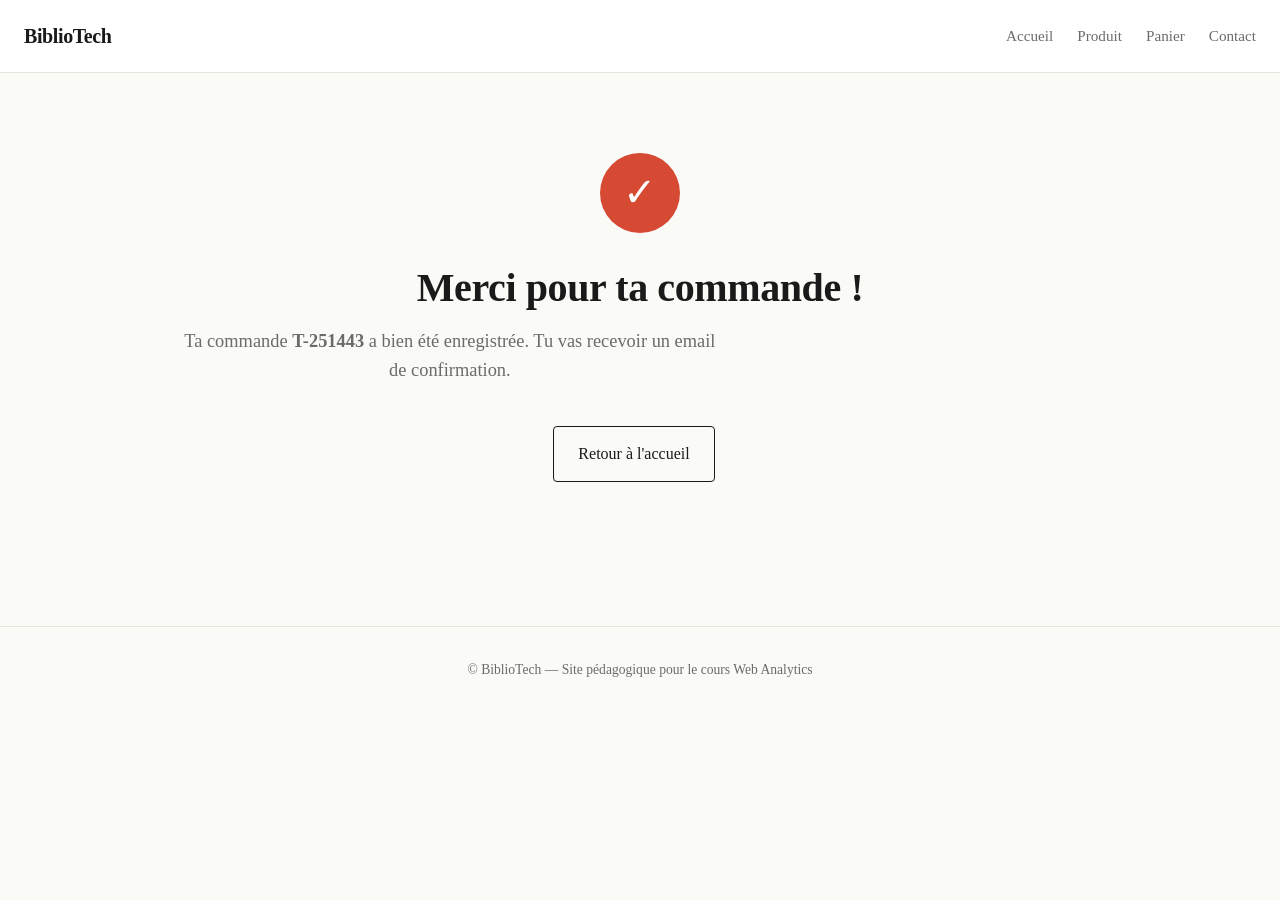
==== confirmation.html @ 1cd93418 "Add files via upload" ====
<!DOCTYPE html>
<html lang="fr">
<head>
  <meta charset="UTF-8" />
  <meta name="viewport" content="width=device-width, initial-scale=1.0" />
  <title>BiblioTech — Commande confirmée</title>
  <link rel="stylesheet" href="style.css" />

  <!-- Colle ton conteneur GTM ici (cf. index.html) -->

  <!-- =========================================================
       dataLayer initial : purchase (événement clé GA4 e-commerce)
       transaction_id généré aléatoirement pour simuler une vraie commande
       ========================================================= -->
  <script>
    window.dataLayer = window.dataLayer || [];
    var transactionId = "T-" + Math.floor(Math.random() * 1000000);

    window.dataLayer.push({
      event: "purchase",
      page_type: "confirmation",
      ecommerce: {
        transaction_id: transactionId,
        value: 29.90,
        tax: 0,
        shipping: 0,
        currency: "EUR",
        items: [{
          item_id: "BOOK-001",
          item_name: "Web Analytics pour débutants",
          item_category: "Livres",
          item_brand: "BiblioTech",
          price: 29.90,
          quantity: 1
        }]
      }
    });

    // Expose l'ID pour l'afficher à l'écran
    document.addEventListener("DOMContentLoaded", function () {
      var el = document.getElementById("transaction-id");
      if (el) el.textContent = transactionId;
    });
  </script>
</head>
<body>

  <header class="site-header">
    <a href="index.html" class="logo">BiblioTech</a>
    <nav class="nav">
      <a href="index.html">Accueil</a>
      <a href="produit.html">Produit</a>
      <a href="panier.html">Panier</a>
      <a href="contact.html">Contact</a>
    </nav>
  </header>

  <main>
    <section class="confirmation">
      <div class="check">✓</div>
      <h1>Merci pour ta commande !</h1>
      <p class="lede">
        Ta commande <strong id="transaction-id">T-000000</strong> a bien été
        enregistrée. Tu vas recevoir un email de confirmation.
      </p>
      <a href="index.html" class="btn btn-ghost">Retour à l'accueil</a>
    </section>
  </main>

  <footer class="site-footer">
    <p>© BiblioTech — Site pédagogique pour le cours Web Analytics</p>
  </footer>

  <script src="script.js"></script>
</body>
</html>
---- style.css ----
/* =========================================================
   BiblioTech — feuille de style pédagogique
   Tu peux modifier les couleurs ici si tu veux personnaliser
   ========================================================= */

:root {
  --bg: #fafaf7;
  --ink: #1a1a1a;
  --muted: #6b6b6b;
  --accent: #d64933;
  --border: #e5e5e0;
  --card: #ffffff;
}

* {
  box-sizing: border-box;
  margin: 0;
  padding: 0;
}

html, body {
  background: var(--bg);
  color: var(--ink);
  font-family: Georgia, "Times New Roman", serif;
  line-height: 1.6;
}

main {
  max-width: 980px;
  margin: 0 auto;
  padding: 3rem 1.5rem;
}

/* --- Header --- */
.site-header {
  display: flex;
  justify-content: space-between;
  align-items: center;
  padding: 1.25rem 1.5rem;
  border-bottom: 1px solid var(--border);
  background: var(--card);
}

.logo {
  font-weight: bold;
  font-size: 1.25rem;
  text-decoration: none;
  color: var(--ink);
  letter-spacing: -0.02em;
}

.nav {
  display: flex;
  gap: 1.5rem;
}

.nav a {
  text-decoration: none;
  color: var(--muted);
  font-size: 0.95rem;
}

.nav a:hover,
.nav a.active {
  color: var(--accent);
}

/* --- Typographie --- */
h1 {
  font-size: 2.5rem;
  line-height: 1.15;
  margin-bottom: 1rem;
  letter-spacing: -0.01em;
}

h3 {
  font-size: 1.1rem;
  margin-bottom: 0.5rem;
}

.eyebrow {
  text-transform: uppercase;
  letter-spacing: 0.15em;
  font-size: 0.75rem;
  color: var(--accent);
  margin-bottom: 1rem;
  font-family: Arial, sans-serif;
}

.lede {
  font-size: 1.15rem;
  color: var(--muted);
  margin-bottom: 2rem;
  max-width: 60ch;
}

.muted {
  color: var(--muted);
  font-size: 0.9rem;
}

/* --- Boutons --- */
.btn {
  display: inline-block;
  padding: 0.9rem 1.5rem;
  border: none;
  border-radius: 4px;
  font-family: inherit;
  font-size: 1rem;
  cursor: pointer;
  text-decoration: none;
  margin-right: 0.75rem;
  margin-top: 0.5rem;
}

.btn-primary {
  background: var(--accent);
  color: white;
}

.btn-primary:hover {
  background: #b53d2a;
}

.btn-ghost {
  background: transparent;
  color: var(--ink);
  border: 1px solid var(--ink);
}

/* --- Hero --- */
.hero {
  padding: 2rem 0 3rem;
}

/* --- Features --- */
.features {
  display: grid;
  grid-template-columns: repeat(auto-fit, minmax(220px, 1fr));
  gap: 1.5rem;
  margin-top: 3rem;
  padding-top: 3rem;
  border-top: 1px solid var(--border);
}

.feature {
  padding: 1rem 0;
}

.feature p {
  color: var(--muted);
  font-size: 0.95rem;
}

/* --- Page produit --- */
.product {
  display: grid;
  grid-template-columns: 1fr 1fr;
  gap: 3rem;
  align-items: start;
}

@media (max-width: 720px) {
  .product { grid-template-columns: 1fr; }
}

.book-cover {
  background: linear-gradient(135deg, #1a1a1a 0%, #2d2d2d 100%);
  color: white;
  aspect-ratio: 3/4;
  display: flex;
  align-items: center;
  justify-content: center;
  font-family: Georgia, serif;
  font-size: 2rem;
  text-align: center;
  border-radius: 4px;
  box-shadow: 0 20px 60px rgba(0,0,0,0.15);
}

.price {
  font-size: 1.75rem;
  font-weight: bold;
  color: var(--accent);
  margin: 1rem 0;
}

/* --- Panier --- */
.cart-item {
  display: grid;
  grid-template-columns: auto 1fr auto;
  gap: 1.5rem;
  align-items: center;
  padding: 1.5rem 0;
  border-bottom: 1px solid var(--border);
}

.cart-item-cover {
  width: 60px;
  height: 80px;
  background: #1a1a1a;
  color: white;
  display: flex;
  align-items: center;
  justify-content: center;
  border-radius: 3px;
  font-weight: bold;
}

.cart-item-price {
  font-weight: bold;
}

.cart-summary {
  margin-top: 2rem;
  padding: 1.5rem;
  background: var(--card);
  border: 1px solid var(--border);
  border-radius: 4px;
}

.cart-summary .line {
  display: flex;
  justify-content: space-between;
  padding: 0.5rem 0;
}

.cart-summary .total {
  font-size: 1.25rem;
  font-weight: bold;
  border-top: 1px solid var(--border);
  margin-top: 0.5rem;
  padding-top: 1rem;
}

/* --- Confirmation --- */
.confirmation {
  text-align: center;
  padding: 2rem 0;
}

.check {
  width: 80px;
  height: 80px;
  background: var(--accent);
  color: white;
  border-radius: 50%;
  font-size: 2.5rem;
  display: flex;
  align-items: center;
  justify-content: center;
  margin: 0 auto 2rem;
}

/* --- Formulaire --- */
.form {
  display: grid;
  gap: 1rem;
  max-width: 500px;
}

.form label {
  display: grid;
  gap: 0.4rem;
}

.form label span {
  font-size: 0.9rem;
  color: var(--muted);
  font-family: Arial, sans-serif;
}

.form input,
.form select,
.form textarea {
  font-family: inherit;
  font-size: 1rem;
  padding: 0.75rem;
  border: 1px solid var(--border);
  border-radius: 4px;
  background: var(--card);
}

.form input:focus,
.form select:focus,
.form textarea:focus {
  outline: 2px solid var(--accent);
  outline-offset: -1px;
}

.form-success {
  padding: 1rem;
  background: #e8f5e9;
  color: #2e7d32;
  border-radius: 4px;
  margin-top: 1rem;
}

/* --- Footer --- */
.site-footer {
  text-align: center;
  padding: 2rem 1.5rem;
  border-top: 1px solid var(--border);
  color: var(--muted);
  font-size: 0.85rem;
  margin-top: 4rem;
}
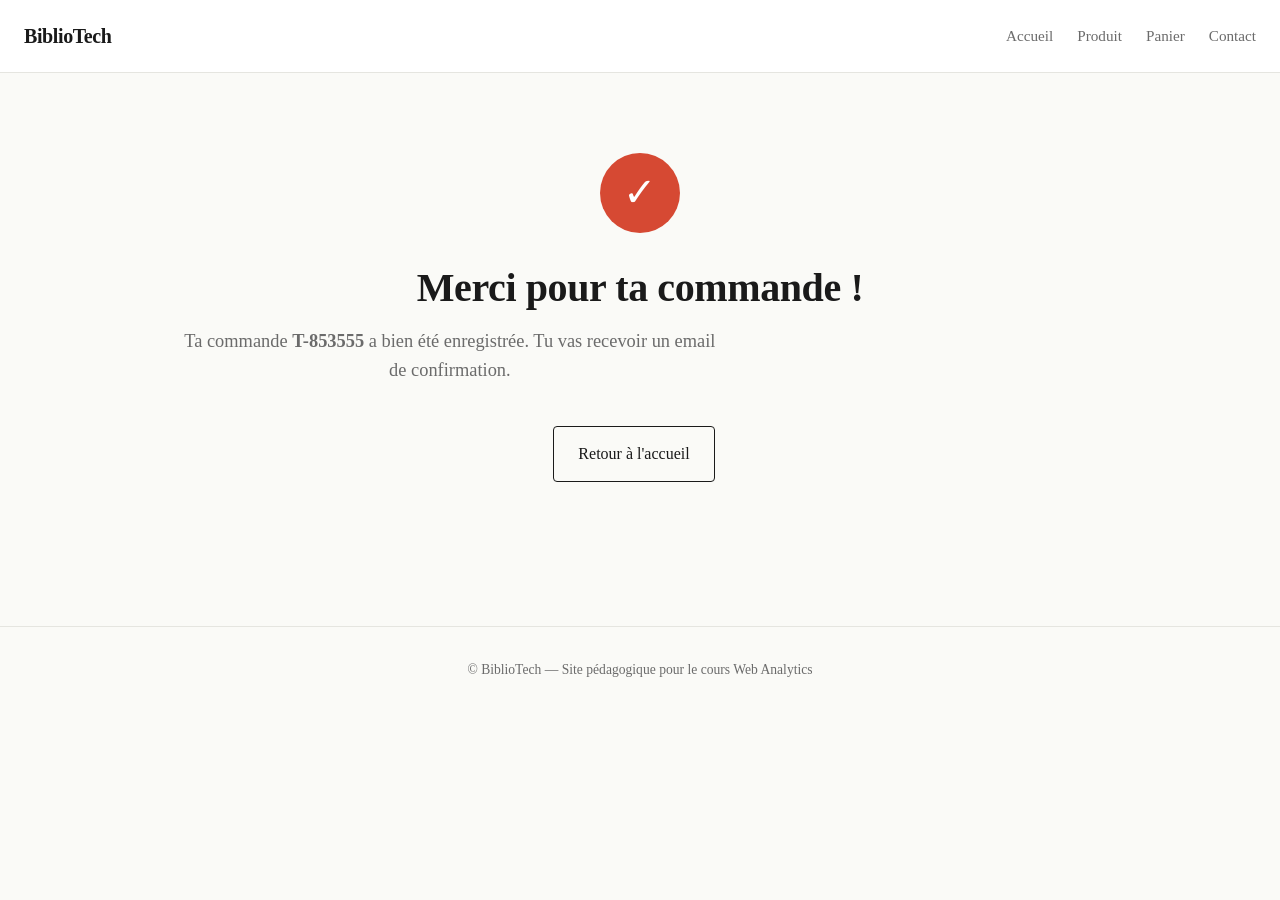
==== commit 2487a930: "Add files via upload" ====
--- a/confirmation.html
+++ b/confirmation.html
@@ -6,14 +6,10 @@
   <title>BiblioTech — Commande confirmée</title>
   <link rel="stylesheet" href="style.css" />
 
-  <!-- Colle ton conteneur GTM ici (cf. index.html) -->
-
-  <!-- =========================================================
-       dataLayer initial : purchase (événement clé GA4 e-commerce)
-       transaction_id généré aléatoirement pour simuler une vraie commande
-       ========================================================= -->
+  <!-- Tracking : config → push de page → loader -->
+  <script src="gtm-config.js"></script>
   <script>
-    window.dataLayer = window.dataLayer || [];
+    // ID de transaction généré aléatoirement pour simuler une vraie commande
     var transactionId = "T-" + Math.floor(Math.random() * 1000000);
 
     window.dataLayer.push({
@@ -36,12 +32,13 @@
       }
     });
 
-    // Expose l'ID pour l'afficher à l'écran
+    // Affiche l'ID de transaction à l'écran
     document.addEventListener("DOMContentLoaded", function () {
       var el = document.getElementById("transaction-id");
       if (el) el.textContent = transactionId;
     });
   </script>
+  <script src="gtm-loader.js"></script>
 </head>
 <body>
 
